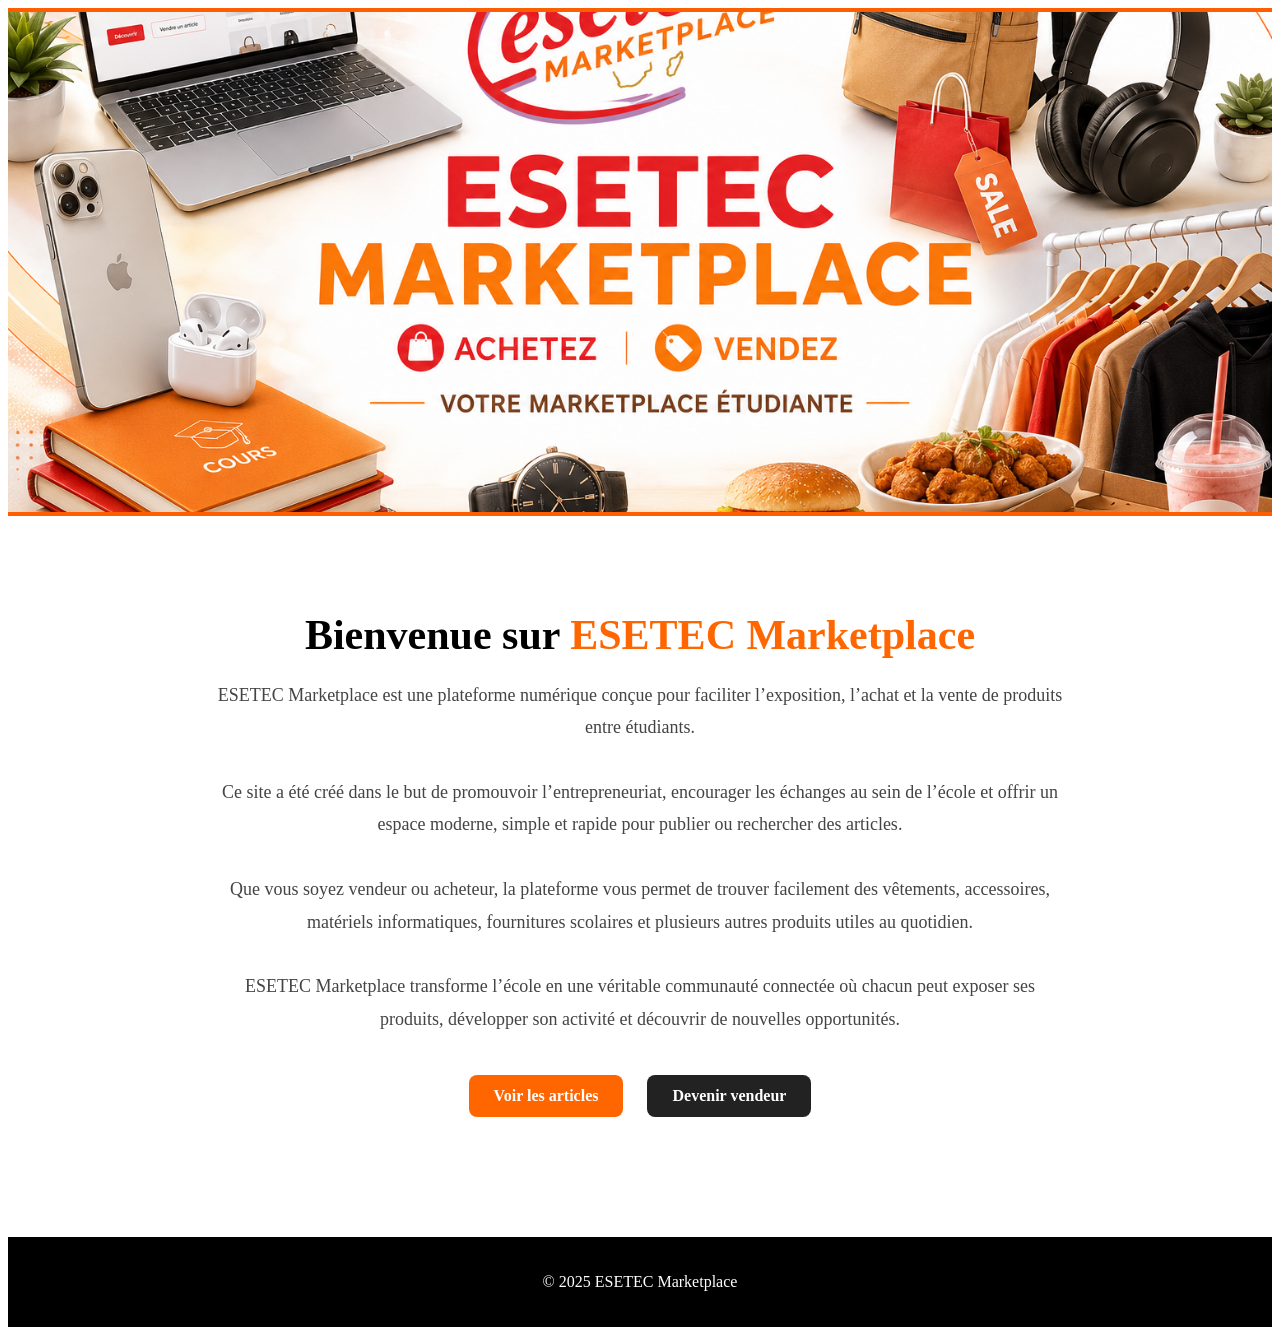
==== index.html @ 07396e25 "Add files via upload" ====
<!DOCTYPE html>
<html lang="fr">

<head>
    <meta charset="UTF-8">
    <meta name="viewport" content="width=device-width, initial-scale=1.0">
    <link rel="stylesheet" href="index.css">
    <title>Accueil</title>
</head>

<body>

    <!-- HEADER -->
    <header class="header-image">
  
       


    </header>

   

    <!-- HERO / PRESENTATION -->
    <section class="hero">

        <h1>
            Bienvenue sur <span>ESETEC Marketplace</span>
        </h1>

        <p class="description">
            ESETEC Marketplace est une plateforme numérique conçue pour faciliter
            l’exposition, l’achat et la vente de produits entre étudiants.
            <br><br>

            Ce site a été créé dans le but de promouvoir l’entrepreneuriat,
            encourager les échanges au sein de l’école et offrir un espace moderne,
            simple et rapide pour publier ou rechercher des articles.
            <br><br>

            Que vous soyez vendeur ou acheteur, la plateforme vous permet de trouver
            facilement des vêtements, accessoires, matériels informatiques,
            fournitures scolaires et plusieurs autres produits utiles au quotidien.
            <br><br>

            ESETEC Marketplace transforme l’école en une véritable communauté
            connectée où chacun peut exposer ses produits, développer son activité
            et découvrir de nouvelles opportunités.
        </p>

        <div class="hero-boutons">

            <a href="espace_client.html" class="btn-principal">
                Voir les articles
            </a>

            <a href="espace_vendeur.html" class="btn-secondaire">
                Devenir vendeur
            </a>

        </div>

    </section>

   <!-- FOOTER -->
    <footer>
        <p>© 2025 ESETEC Marketplace</p>
    </footer>
</body>

</html>
---- index.css ----
/* HEADER */

.header-image{
    background-image: url("imade_arriere_plan1.png");
    background-size: cover;
    background-position: center;
    height: 500px;
    border-top: 4px solid #ff5e00;
    border-bottom: 4px solid #ff5e00;
}

.overlay{
    width: 100%;
    height: 100%;
    background: rgba(255,255,255,0.55);
    padding-top: 20px;
}






/* HERO */

.hero{
    text-align: center;
    padding: 60px 20px;
}

.hero h1{
    font-size: 42px;
    margin-bottom: 20px;
}

.hero span{
    color: #ff6600;
}

.description{
    max-width: 850px;
    margin: auto;
    font-size: 18px;
    line-height: 1.8;
    color: #444;
}

/* BOUTONS */

.hero-boutons{
    margin-top: 30px;
}

.btn-principal,
.btn-secondaire{
    display: inline-block;

    text-decoration: none;

    padding: 12px 25px;
    margin: 10px;

    border-radius: 8px;

    font-weight: bold;
}

.btn-principal{
    background: #ff6600;
    color: white;
}
.btn-principal:hover{
    background: #000000;
    color: white;
}

.btn-secondaire{
    background: #222;
    color: white;
}
.btn-secondaire:hover{
    background: #ff6600;
    color: white;
}

/*  FOOTER*/

footer{
    background: black;
    color: white;

    text-align: center;

    padding: 20px;
    margin-top: 50px;

   
    
}

/* RESPONSIVE */

@media(max-width:768px){

    .header-image nav a{
        display: block;
        margin: 10px auto;
    }

    .recherche{
        width: 95%;
    }

    .recherche input,
    .recherche select,
    .recherche button{
        width: 100%;
    }

    .hero h1{
        font-size: 30px;
    }
}
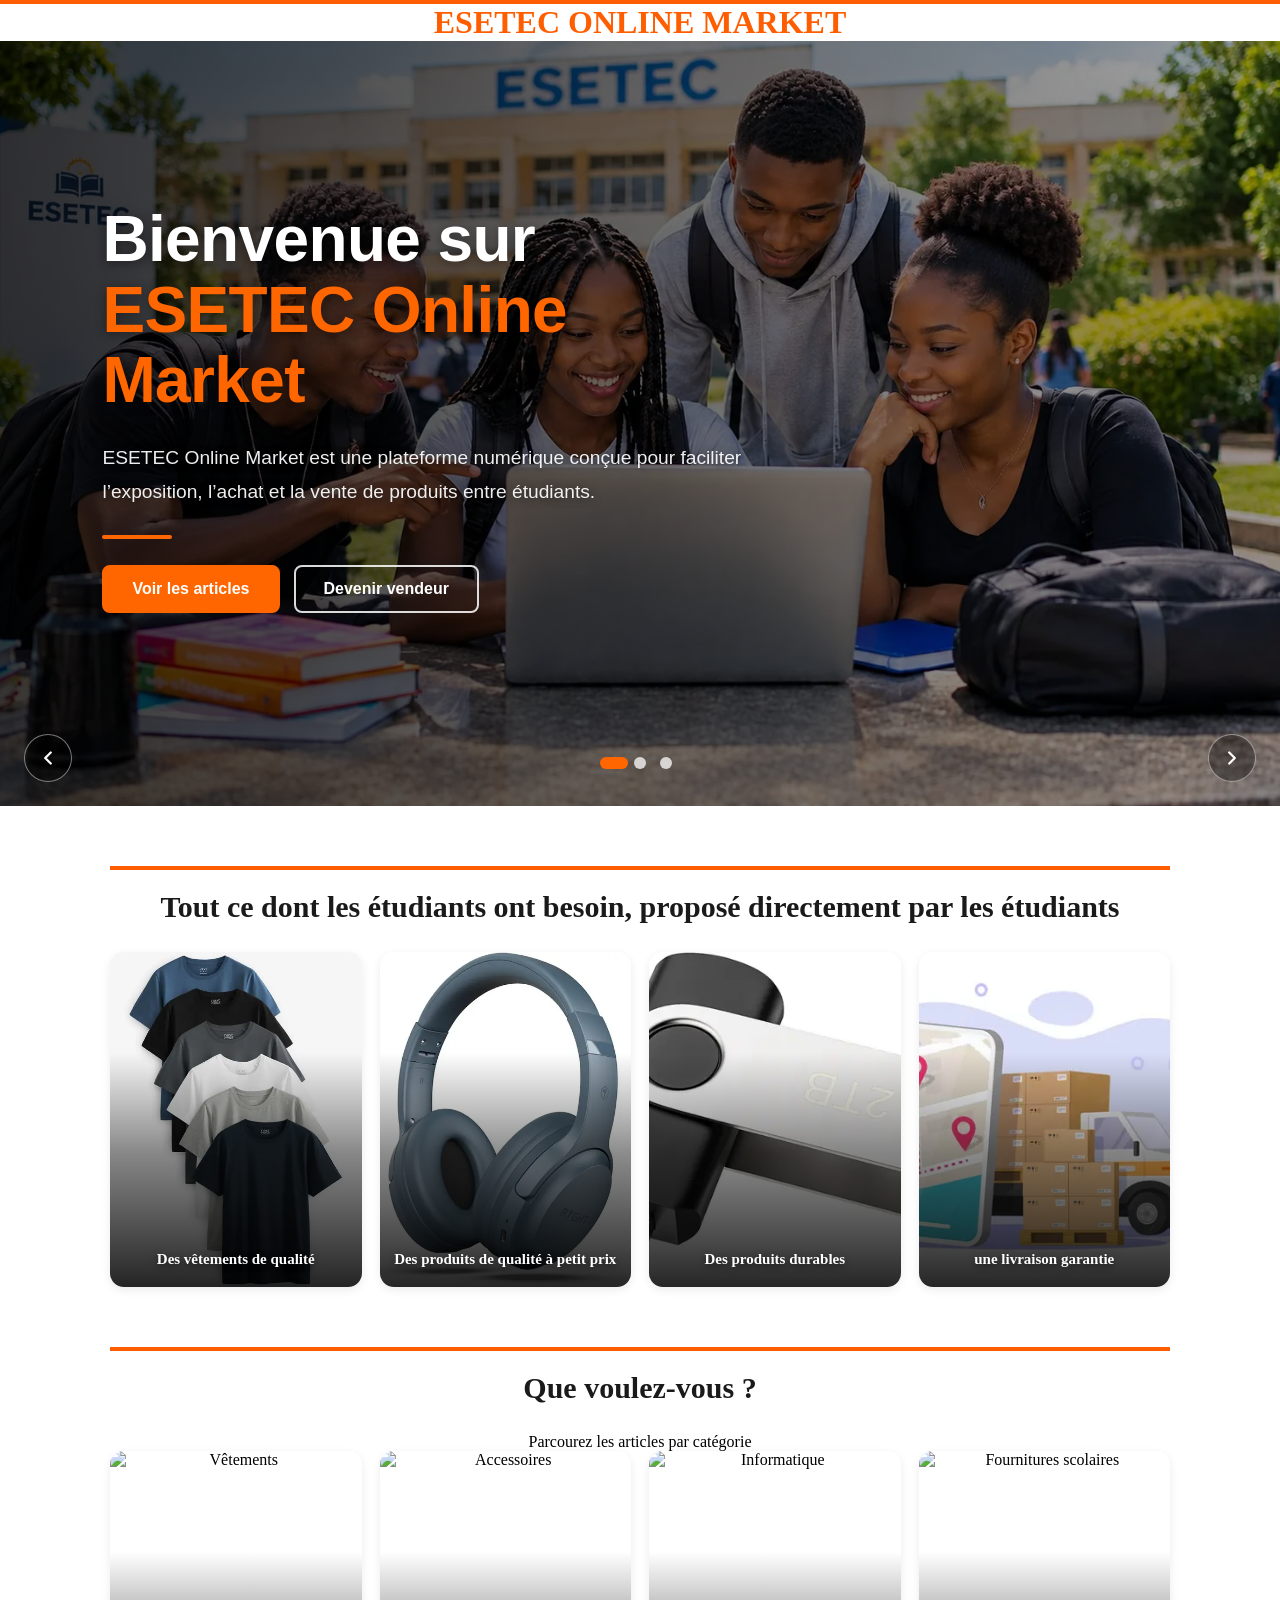
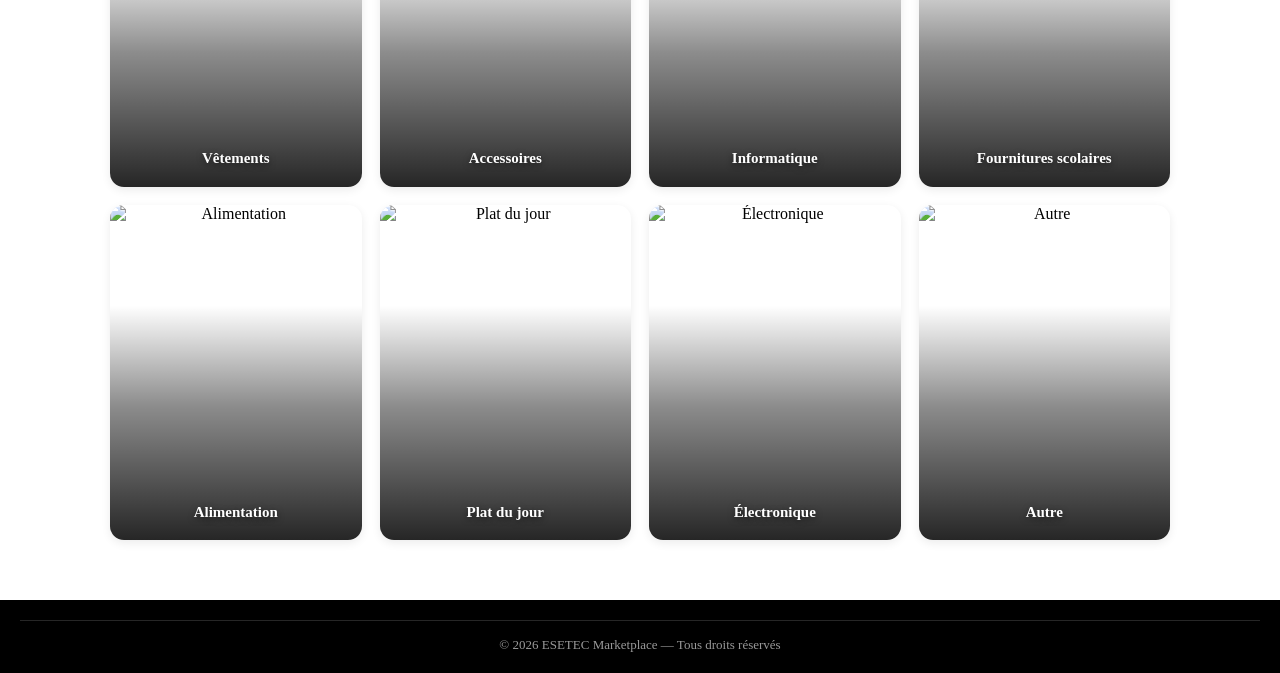
==== commit cad04dd9: "Add files via upload" ====
--- a/index.html
+++ b/index.html
@@ -1,70 +1,323 @@
-<!DOCTYPE html>
-<html lang="fr">
-
-<head>
-    <meta charset="UTF-8">
-    <meta name="viewport" content="width=device-width, initial-scale=1.0">
-    <link rel="stylesheet" href="index.css">
-    <title>Accueil</title>
-</head>
-
-<body>
-
-    <!-- HEADER -->
-    <header class="header-image">
-  
-       
-
-
-    </header>
-
-   
-
-    <!-- HERO / PRESENTATION -->
-    <section class="hero">
-
-        <h1>
-            Bienvenue sur <span>ESETEC Marketplace</span>
-        </h1>
-
-        <p class="description">
-            ESETEC Marketplace est une plateforme numérique conçue pour faciliter
-            l’exposition, l’achat et la vente de produits entre étudiants.
-            <br><br>
-
-            Ce site a été créé dans le but de promouvoir l’entrepreneuriat,
-            encourager les échanges au sein de l’école et offrir un espace moderne,
-            simple et rapide pour publier ou rechercher des articles.
-            <br><br>
-
-            Que vous soyez vendeur ou acheteur, la plateforme vous permet de trouver
-            facilement des vêtements, accessoires, matériels informatiques,
-            fournitures scolaires et plusieurs autres produits utiles au quotidien.
-            <br><br>
-
-            ESETEC Marketplace transforme l’école en une véritable communauté
-            connectée où chacun peut exposer ses produits, développer son activité
-            et découvrir de nouvelles opportunités.
-        </p>
-
-        <div class="hero-boutons">
-
-            <a href="espace_client.html" class="btn-principal">
-                Voir les articles
-            </a>
-
-            <a href="espace_vendeur.html" class="btn-secondaire">
-                Devenir vendeur
-            </a>
-
-        </div>
-
-    </section>
-
-   <!-- FOOTER -->
-    <footer>
-        <p>© 2025 ESETEC Marketplace</p>
-    </footer>
-</body>
-
-</html>+<!DOCTYPE html>
+<html lang="fr">
+
+<head>
+    <meta charset="UTF-8">
+    <meta name="viewport" content="width=device-width, initial-scale=1.0">
+    <link rel="stylesheet" href="index.css">
+    <title> Accueil</title>
+    <link rel="icon" type="image/png" href="logo.png">
+</head>
+
+<body>
+    <header>
+        <h1>ESETEC ONLINE MARKET</h1>
+    </header>
+    
+
+
+<!-- HERO SLIDER -->
+    <section class="hero-slider" id="hero-slider" aria-roledescription="carrousel" aria-label="Présentation d’ESETEC Marketplace">
+
+        <div class="slides">
+
+            <!-- SLIDE 1 -->
+            <article class="slide slide-1 is-active" aria-roledescription="diapositive" aria-label="1 sur 3">
+                <div class="slide-contenu">
+                    <h2 class="slide-titre">
+                        Bienvenue sur <span class="titre-accent">ESETEC Online Market</span>
+                    </h2>
+
+                    <p class="slide-texte">
+                        ESETEC Online Market est une plateforme numérique conçue pour faciliter
+                        l’exposition, l’achat et la vente de produits entre étudiants.
+                    </p>
+
+                    <span class="slide-trait" aria-hidden="true"></span>
+
+                    <div class="hero-boutons">
+                        <a href="espace_client.html" class="btn-principal">Voir les articles</a>
+                        <a href="espace_vendeur.html" class="btn-secondaire">Devenir vendeur</a>
+                    </div>
+                </div>
+            </article>
+
+            <!-- SLIDE 2 -->
+            <article class="slide slide-2" data-bg-image="slide2.webp" aria-roledescription="diapositive" aria-label="2 sur 3" aria-hidden="true">
+                <div class="slide-contenu">
+                    <h2 class="slide-titre">
+                        ESETEC <span class="titre-accent">Online Market</span>
+                    </h2>
+
+                    <p class="slide-texte">
+                        Ce site a été créé dans le but de promouvoir l’entrepreneuriat,
+                        encourager les échanges au sein de l’école et offrir un espace moderne,
+                        simple et rapide pour publier ou rechercher des articles.
+                    </p>
+
+                    <span class="slide-trait" aria-hidden="true"></span>
+
+                    <div class="hero-boutons">
+                        <a href="espace_client.html" class="btn-principal">Voir les articles</a>
+                        <a href="espace_vendeur.html" class="btn-secondaire">Devenir vendeur</a>
+                    </div>
+                </div>
+            </article>
+
+            <!-- SLIDE 3 -->
+            <article class="slide slide-3" data-bg-image="slide3.webp" aria-roledescription="diapositive" aria-label="3 sur 3" aria-hidden="true">
+                <div class="slide-contenu">
+                    <h2 class="slide-titre">
+                        Une communauté <span class="titre-accent">connectée</span>
+                    </h2>
+
+                    <p class="slide-texte">
+                        Que vous soyez vendeur ou acheteur, la plateforme vous permet de trouver
+                        facilement des vêtements, accessoires, matériels informatiques,
+                        fournitures scolaires et plusieurs autres produits utiles au quotidien.
+                    </p>
+
+                    <span class="slide-trait" aria-hidden="true"></span>
+
+                    <p class="slide-texte slide-texte-secondaire">
+                        ESETEC Marketplace transforme l’école en une véritable communauté
+                        connectée où chacun peut exposer ses produits, développer son activité
+                        et découvrir de nouvelles opportunités.
+                    </p>
+
+                    <div class="hero-boutons">
+                        <a href="espace_client.html" class="btn-principal">Voir les articles</a>
+                        <a href="espace_vendeur.html" class="btn-secondaire">Devenir vendeur</a>
+                    </div>
+                </div>
+            </article>
+
+        </div>
+
+        <!-- FLECHES PRECEDENT / SUIVANT -->
+        <button type="button" class="hero-fleche hero-precedent" aria-label="Diapositive précédente">
+            <svg viewBox="0 0 24 24" width="22" height="22" fill="none" stroke="currentColor" stroke-width="2.5" stroke-linecap="round" stroke-linejoin="round" aria-hidden="true"><polyline points="15 18 9 12 15 6"></polyline></svg>
+        </button>
+
+        <button type="button" class="hero-fleche hero-suivant" aria-label="Diapositive suivante">
+            <svg viewBox="0 0 24 24" width="22" height="22" fill="none" stroke="currentColor" stroke-width="2.5" stroke-linecap="round" stroke-linejoin="round" aria-hidden="true"><polyline points="9 18 15 12 9 6"></polyline></svg>
+        </button>
+
+        <!-- POINTS DE NAVIGATION -->
+        <div class="hero-dots" role="group" aria-label="Choisir une diapositive">
+            <button type="button" class="hero-dot is-active" aria-label="Aller à la diapositive 1" aria-current="true"></button>
+            <button type="button" class="hero-dot" aria-label="Aller à la diapositive 2"></button>
+            <button type="button" class="hero-dot" aria-label="Aller à la diapositive 3"></button>
+        </div>
+
+    </section>
+
+
+    <section class="categories-populaires">
+        <h2>Tout ce dont les étudiants ont besoin,
+       proposé directement par les étudiants</h2>
+        <p class="sous-titre"></p>
+
+        <div class="categories-grille">
+            
+            
+            <div class="categorie-carte">
+                <span class="icone"><img src="C04-288s.webp" alt="" width="100%" height="100%" loading="lazy"></span>
+                <h3>Des vêtements de qualité</h3>
+            </div>
+            <div class="categorie-carte">
+                <span class="icone"><img src="casque-audio.webp" alt="" width="100%" height="100%" loading="lazy"></span>
+                <h3>Des produits de qualité à petit prix </h3>
+            </div>
+            <div class="categorie-carte">
+                <span class="icone"><img src="produit-durable.webp" alt="" width="100%" height="100%" loading="lazy"></span>
+                <h3>Des produits durables</h3>
+            </div>
+            <div class="categorie-carte">
+                <span class="icone"><img src="livraison.webp" alt="" width="100%" height="100%" loading="lazy"></span>
+                <h3>une livraison garantie</h3>
+            </div>
+        </div>
+    </section>
+
+   
+
+    <section class="categories-populaires">
+        <h2>Que voulez-vous ?</h2>
+        <p class="sous-titre">Parcourez les articles par catégorie</p>
+
+        <div class="categories-grille">
+            <a class="categorie-carte" href="espace_client.html?categorie=Vêtements">
+                <span class="icone"><img src="https://images.unsplash.com/photo-1679212622264-646085f5653f?auto=format&fit=crop&w=800&q=80" alt="Vêtements" loading="lazy"></span>
+                <h3>Vêtements</h3>
+            </a>
+            <a class="categorie-carte" href="espace_client.html?categorie=Accessoires">
+                <span class="icone"><img src="https://images.unsplash.com/photo-1567473031050-4248185c685d?auto=format&fit=crop&w=800&q=80" alt="Accessoires" loading="lazy"></span>
+                <h3>Accessoires</h3>
+            </a>
+            <a class="categorie-carte" href="espace_client.html?categorie=Informatique">
+                <span class="icone"><img src="https://images.unsplash.com/photo-1709721835709-a7440f7f99e6?auto=format&fit=crop&w=800&q=80" alt="Informatique" loading="lazy"></span>
+                <h3>Informatique</h3>
+            </a>
+            <a class="categorie-carte" href="espace_client.html?categorie=Fournitures">
+                <span class="icone"><img src="https://images.unsplash.com/photo-1661205490694-4f4c65d8e9f2?auto=format&fit=crop&w=800&q=80" alt="Fournitures scolaires" loading="lazy"></span>
+                <h3>Fournitures scolaires</h3>
+            </a>
+            <a class="categorie-carte" href="espace_client.html?categorie=Alimentation">
+                <span class="icone"><img src="https://images.unsplash.com/photo-1635774855717-0aec182f92cc?auto=format&fit=crop&w=800&q=80" alt="Alimentation" loading="lazy"></span>
+                <h3>Alimentation</h3>
+            </a>
+            <a class="categorie-carte" href="espace_client.html?categorie=Plat du jour">
+                <span class="icone"><img src="https://images.unsplash.com/photo-1504674900247-0877df9cc836?auto=format&fit=crop&w=800&q=80" alt="Plat du jour" loading="lazy"></span>
+                <h3>Plat du jour</h3>
+            </a>
+            <a class="categorie-carte" href="espace_client.html?categorie=Électronique">
+                <span class="icone"><img src="https://images.unsplash.com/photo-1678851836066-dc27614cc56b?auto=format&fit=crop&w=800&q=80" alt="Électronique" loading="lazy"></span>
+                <h3>Électronique</h3>
+            </a>
+            <a class="categorie-carte" href="espace_client.html?categorie=Autre">
+                <span class="icone"><img src="https://images.unsplash.com/photo-1629580484403-0ca253fcce3d?auto=format&fit=crop&w=800&q=80" alt="Autre" loading="lazy"></span>
+                <h3>Autre</h3>
+            </a>
+        </div>
+    </section>
+
+   <!-- FOOTER -->
+    <footer class="footer-site">
+        <div class="footer-bas">
+            <p>© <span id="annee-courante"></span> ESETEC Marketplace — Tous droits réservés</p>
+        </div>
+
+        <script>
+            document.getElementById("annee-courante").textContent = new Date().getFullYear();
+        </script>
+    </footer>
+
+    <!-- SCRIPT DU HERO SLIDER -->
+    <script>
+        (function () {
+
+            var DELAI_ENTRE_SLIDES = 6000;
+
+            var slider = document.getElementById("hero-slider");
+            if (!slider) { return; }
+
+            var slides = slider.querySelectorAll(".slide");
+            var dots = slider.querySelectorAll(".hero-dot");
+            var btnPrecedent = slider.querySelector(".hero-precedent");
+            var btnSuivant = slider.querySelector(".hero-suivant");
+
+            var courant = 0;
+            var minuteur = null;
+
+            /* Charge l'image de fond d'une diapositive seulement la première fois
+               qu'on en a besoin (pas toutes en même temps au chargement du site) */
+            function chargerImageSlide(slide) {
+                var image = slide.getAttribute("data-bg-image");
+                if (image) {
+                    slide.style.setProperty("--slide-bg", "url('" + image + "')");
+                    slide.classList.add("slide-image-chargee");
+                    slide.removeAttribute("data-bg-image");
+                }
+            }
+
+            /* Affiche la slide numéro i */
+            function afficher(i) {
+                courant = (i + slides.length) % slides.length;
+
+                chargerImageSlide(slides[courant]);
+                // Pré-charge la prochaine diapositive un peu à l'avance pour une transition fluide,
+                // sans pour autant tout télécharger dès l'arrivée sur le site.
+                chargerImageSlide(slides[(courant + 1) % slides.length]);
+
+                for (var n = 0; n < slides.length; n++) {
+                    var actif = (n === courant);
+                    slides[n].classList.toggle("is-active", actif);
+                    slides[n].setAttribute("aria-hidden", actif ? "false" : "true");
+
+                    if (dots[n]) {
+                        dots[n].classList.toggle("is-active", actif);
+                        if (actif) {
+                            dots[n].setAttribute("aria-current", "true");
+                        } else {
+                            dots[n].removeAttribute("aria-current");
+                        }
+                    }
+                }
+            }
+
+            /* Défilement automatique : ne s'arrête jamais définitivement */
+            function arreter() {
+                clearTimeout(minuteur);
+                minuteur = null;
+            }
+
+            function planifier() {
+                arreter();
+                if (document.hidden) { return; }
+
+                minuteur = setTimeout(function () {
+                    afficher(courant + 1);
+                    planifier();
+                }, DELAI_ENTRE_SLIDES);
+            }
+
+            /* Navigation manuelle : on change de slide puis le compte à rebours repart de zéro */
+            function allerA(i) {
+                afficher(i);
+                planifier();
+            }
+
+            btnPrecedent.addEventListener("click", function () { allerA(courant - 1); });
+            btnSuivant.addEventListener("click", function () { allerA(courant + 1); });
+
+            for (var d = 0; d < dots.length; d++) {
+                (function (index) {
+                    dots[index].addEventListener("click", function () { allerA(index); });
+                })(d);
+            }
+
+            /* Flèches du clavier */
+            slider.addEventListener("keydown", function (e) {
+                if (e.key === "ArrowLeft") { allerA(courant - 1); }
+                if (e.key === "ArrowRight") { allerA(courant + 1); }
+            });
+
+            /* Balayage au doigt sur téléphone / tablette */
+            var departX = null;
+
+            slider.addEventListener("touchstart", function (e) {
+                departX = e.touches[0].clientX;
+                arreter();
+            }, { passive: true });
+
+            slider.addEventListener("touchend", function (e) {
+                if (departX !== null) {
+                    var ecart = e.changedTouches[0].clientX - departX;
+                    if (Math.abs(ecart) > 50) {
+                        afficher(ecart < 0 ? courant + 1 : courant - 1);
+                    }
+                }
+                departX = null;
+                planifier();
+            }, { passive: true });
+
+            slider.addEventListener("touchcancel", function () {
+                departX = null;
+                planifier();
+            }, { passive: true });
+
+            /* Pas de défilement quand l'onglet est en arrière-plan */
+            document.addEventListener("visibilitychange", function () {
+                if (document.hidden) { arreter(); } else { planifier(); }
+            });
+
+            /* Démarrage */
+            afficher(0);
+            planifier();
+
+        })();
+    </script>
+</body>
+
+</html>
--- a/index.css
+++ b/index.css
@@ -1,123 +1,658 @@
-/* HEADER */
-
-.header-image{
-    background-image: url("imade_arriere_plan1.png");
-    background-size: cover;
-    background-position: center;
-    height: 500px;
-    border-top: 4px solid #ff5e00;
-    border-bottom: 4px solid #ff5e00;
-}
-
-.overlay{
-    width: 100%;
-    height: 100%;
-    background: rgba(255,255,255,0.55);
-    padding-top: 20px;
-}
-
-
-
-
-
-
-/* HERO */
-
-.hero{
-    text-align: center;
-    padding: 60px 20px;
-}
-
-.hero h1{
-    font-size: 42px;
-    margin-bottom: 20px;
-}
-
-.hero span{
-    color: #ff6600;
-}
-
-.description{
-    max-width: 850px;
-    margin: auto;
-    font-size: 18px;
-    line-height: 1.8;
-    color: #444;
-}
-
-/* BOUTONS */
-
-.hero-boutons{
-    margin-top: 30px;
-}
-
-.btn-principal,
-.btn-secondaire{
-    display: inline-block;
-
-    text-decoration: none;
-
-    padding: 12px 25px;
-    margin: 10px;
-
-    border-radius: 8px;
-
-    font-weight: bold;
-}
-
-.btn-principal{
-    background: #ff6600;
-    color: white;
-}
-.btn-principal:hover{
-    background: #000000;
-    color: white;
-}
-
-.btn-secondaire{
-    background: #222;
-    color: white;
-}
-.btn-secondaire:hover{
-    background: #ff6600;
-    color: white;
-}
-
-/*  FOOTER*/
-
-footer{
-    background: black;
-    color: white;
-
-    text-align: center;
-
-    padding: 20px;
-    margin-top: 50px;
-
-   
-    
-}
-
-/* RESPONSIVE */
-
-@media(max-width:768px){
-
-    .header-image nav a{
-        display: block;
-        margin: 10px auto;
-    }
-
-    .recherche{
-        width: 95%;
-    }
-
-    .recherche input,
-    .recherche select,
-    .recherche button{
-        width: 100%;
-    }
-
-    .hero h1{
-        font-size: 30px;
-    }
-}+*{
+    margin: 0;
+    padding: 0;
+    box-sizing: border-box;
+}
+
+html, body{
+    overflow-x: hidden;
+    max-width: 100vw;
+    margin: 0;
+    padding: 0;
+}
+
+img{
+    max-width: 100%;
+    height: auto;
+}
+
+/* HEADER */
+header{
+    text-align: center;
+}
+
+h1{
+    border-top: 4px solid #ff5e00;
+    color: #ff5e00;
+    margin-top: 0 auto;
+
+}
+
+.header-image{
+    background-image: url("imade_arriere_plan1.webp");
+    background-size: cover;
+    background-position: center;
+    height: 500px;
+    border-top: 4px solid #ff5e00;
+    border-bottom: 4px solid #ff5e00;
+}
+
+.overlay{
+    width: 100%;
+    height: 100%;
+    background: rgba(255,255,255,0.55);
+    padding-top: 20px;
+}
+
+
+
+
+
+
+/* =========================================================
+   HERO SLIDER
+========================================================= */
+
+.hero-slider{
+    position: relative;
+    width: 100%;
+    overflow: hidden;
+    background: #111;
+    color: #fff;
+    font-family: "Segoe UI", Arial, Helvetica, sans-serif;
+}
+
+/* Toutes les slides sont empilées au même endroit :
+   la hauteur s'adapte à la slide la plus haute (jamais de texte coupé) */
+.slides{
+    display: grid;
+}
+
+.slide{
+    grid-area: 1 / 1;
+    position: relative;
+    display: flex;
+    align-items: center;
+    min-height: clamp(560px, 85vh, 820px);
+    padding: 90px 8% 120px;
+
+    opacity: 0;
+    visibility: hidden;
+    transition:
+        opacity 1.2s ease,
+        visibility 0s linear 1.2s;
+}
+
+.slide.is-active{
+    opacity: 1;
+    visibility: visible;
+    z-index: 1;
+    transition-delay: 0s;
+}
+
+/* Image de fond (remplit toute la section, sans déformation) */
+.slide::before{
+    content: "";
+    position: absolute;
+    inset: 0;
+    background-size: cover;
+    background-position: center;
+    background-repeat: no-repeat;
+    transform: scale(1.06);
+    transition: transform 8s ease-out;
+}
+
+.slide.is-active::before{
+    transform: scale(1);
+}
+
+/* Seule l'image de la 1ère diapositive est chargée tout de suite (visible dès l'arrivée).
+   Les images des diapositives 2 et 3 sont ajoutées en JS (via --slide-bg) juste avant
+   leur affichage, pour que le visiteur ne télécharge pas les 3 images d'un coup. */
+.slide-1::before{ background-image: url("slide1.webp"); }
+.slide-2::before, .slide-3::before{ background-image: var(--slide-bg, none); }
+
+/* Voile noir semi-transparent, plus foncé côté texte (gauche) */
+.slide::after{
+    content: "";
+    position: absolute;
+    inset: 0;
+    background:
+        linear-gradient(90deg,
+            rgba(0,0,0,0.78) 0%,
+            rgba(0,0,0,0.58) 50%,
+            rgba(0,0,0,0.35) 100%);
+}
+
+/* CONTENU */
+
+.slide-contenu{
+    position: relative;
+    z-index: 2;
+    width: 100%;
+    max-width: 640px;
+}
+
+.slide-titre{
+    font-size: clamp(2.1rem, 5.2vw, 4rem);
+    font-weight: 800;
+    line-height: 1.1;
+    letter-spacing: -0.01em;
+    margin-bottom: 26px;
+    text-shadow: 0 2px 12px rgba(0,0,0,0.45);
+}
+
+.titre-accent{
+    display: block;
+    color: #ff6600;
+}
+
+.slide-texte{
+    max-width: 34em;
+    font-size: clamp(1rem, 1.5vw, 1.2rem);
+    line-height: 1.75;
+    color: rgba(255,255,255,0.93);
+    text-shadow: 0 1px 8px rgba(0,0,0,0.5);
+}
+
+.slide-texte-secondaire{
+    color: rgba(255,255,255,0.85);
+}
+
+.slide-trait{
+    display: block;
+    width: 70px;
+    height: 4px;
+    margin: 26px 0;
+    background: #ff6600;
+    border-radius: 4px;
+}
+
+/* BOUTONS DU HERO (mêmes liens qu'avant) */
+
+.hero-slider .hero-boutons{
+    display: flex;
+    flex-wrap: wrap;
+    gap: 14px;
+    margin-top: 0;
+}
+
+.hero-slider .btn-principal,
+.hero-slider .btn-secondaire{
+    margin: 0;
+    padding: 13px 28px;
+    border: 2px solid #ff6600;
+    transition: background 0.3s ease, border-color 0.3s ease, color 0.3s ease;
+}
+
+.hero-slider .btn-principal:hover{
+    background: #fff;
+    border-color: #fff;
+    color: #111;
+}
+
+.hero-slider .btn-secondaire{
+    background: transparent;
+    border-color: rgba(255,255,255,0.85);
+}
+
+.hero-slider .btn-secondaire:hover{
+    background: #ff6600;
+    border-color: #ff6600;
+    color: #fff;
+}
+
+/* APPARITION PROGRESSIVE DU CONTENU */
+
+.slide-contenu > *{
+    opacity: 0;
+    transform: translateY(24px);
+    transition: opacity 0.5s ease, transform 0.5s ease;
+}
+
+.slide.is-active .slide-contenu > *{
+    opacity: 1;
+    transform: none;
+    transition: opacity 1s ease, transform 1s ease;
+}
+
+.slide.is-active .slide-contenu > :nth-child(1){ transition-delay: 0.45s; }
+.slide.is-active .slide-contenu > :nth-child(2){ transition-delay: 0.7s; }
+.slide.is-active .slide-contenu > :nth-child(3){ transition-delay: 0.9s; }
+.slide.is-active .slide-contenu > :nth-child(4){ transition-delay: 1.05s; }
+.slide.is-active .slide-contenu > :nth-child(5){ transition-delay: 1.2s; }
+
+/* FLECHES */
+
+.hero-fleche{
+    position: absolute;
+    bottom: 24px;
+    z-index: 5;
+    display: flex;
+    align-items: center;
+    justify-content: center;
+    width: 48px;
+    height: 48px;
+    padding: 0;
+    color: #fff;
+    background: rgba(0,0,0,0.35);
+    border: 1px solid rgba(255,255,255,0.45);
+    border-radius: 50%;
+    cursor: pointer;
+    transition: background 0.3s ease, border-color 0.3s ease;
+}
+
+.hero-precedent{ left: 24px; }
+.hero-suivant{ right: 24px; }
+
+.hero-fleche:hover{
+    background: #ff6600;
+    border-color: #ff6600;
+}
+
+/* POINTS */
+
+.hero-dots{
+    position: absolute;
+    left: 50%;
+    bottom: 30px;
+    z-index: 5;
+    transform: translateX(-50%);
+    display: flex;
+    align-items: center;
+}
+
+.hero-dot{
+    position: relative;
+    width: 26px;
+    height: 26px;
+    padding: 0;
+    background: transparent;
+    border: none;
+    cursor: pointer;
+}
+
+.hero-dot::before{
+    content: "";
+    position: absolute;
+    top: 50%;
+    left: 50%;
+    width: 12px;
+    height: 12px;
+    transform: translate(-50%, -50%);
+    background: rgba(255,255,255,0.75);
+    border-radius: 12px;
+    transition: width 0.4s ease, background 0.4s ease;
+}
+
+.hero-dot:hover::before{
+    background: #fff;
+}
+
+.hero-dot.is-active::before{
+    width: 28px;
+    background: #ff6600;
+}
+
+/* Contour visible pour la navigation au clavier */
+.hero-fleche:focus-visible,
+.hero-dot:focus-visible,
+.hero-slider .btn-principal:focus-visible,
+.hero-slider .btn-secondaire:focus-visible{
+    outline: 3px solid #ffc832;
+    outline-offset: 3px;
+}
+
+/* BOUTONS (hors slider, inchangés) */
+
+.btn-principal,
+.btn-secondaire{
+    display: inline-block;
+
+    text-decoration: none;
+
+    padding: 12px 25px;
+    margin: 10px;
+
+    border-radius: 8px;
+
+    font-weight: bold;
+}
+
+.btn-principal{
+    background: #ff6600;
+    color: white;
+}
+.btn-principal:hover{
+    background: #000000;
+    color: white;
+}
+
+.btn-secondaire{
+    background: #222;
+    color: white;
+}
+.btn-secondaire:hover{
+    background: #ff6600;
+    color: white;
+}
+
+/* =========================================================
+   CATEGORIES POPULAIRES
+========================================================= */
+
+.categories-populaires{
+    max-width: 1100px;
+    margin: 60px auto;
+    padding: 0 20px;
+    text-align: center;
+    
+}
+
+.categories-populaires h2{
+    color: #1a1a1a;
+    font-size: 30px;
+    margin-bottom: 8px;
+     border-top: 4px solid #ff5e00;
+    margin-top: 0 auto;
+    padding: 20px;
+    
+}
+
+
+.categories-grille{
+    display: grid;
+    grid-template-columns: repeat(4, 1fr);
+    gap: 18px;
+}
+
+.categorie-carte{
+    position: relative;
+    display: flex;
+    flex-direction: column;
+    justify-content: flex-end;
+    aspect-ratio: 3 / 4;
+    border-radius: 14px;
+    overflow: hidden;
+    box-shadow: 0 3px 10px rgba(0,0,0,0.08);
+    transition: transform 0.25s ease, box-shadow 0.25s ease;
+    text-decoration: none;
+    color: inherit;
+}
+
+.categorie-carte .icone{
+    position: absolute;
+    inset: 0;
+    z-index: 0;
+}
+
+.categorie-carte .icone img{
+    width: 100%;
+    height: 100%;
+    object-fit: cover;
+    display: block;
+    transition: transform 0.4s ease;
+}
+
+.categorie-carte::before{
+    content: "";
+    position: absolute;
+    inset: 0;
+    z-index: 1;
+    background: linear-gradient(to top,
+        rgba(0,0,0,0.85) 0%,
+        rgba(0,0,0,0.45) 40%,
+        rgba(0,0,0,0) 70%);
+}
+
+.categorie-carte h3{
+    position: relative;
+    z-index: 2;
+    margin: 0;
+    padding: 18px 14px;
+    color: #fff;
+    font-size: 15px;
+    font-weight: 700;
+    line-height: 1.35;
+    text-shadow: 0 2px 6px rgba(0,0,0,0.55);
+}
+
+.categorie-carte:hover{
+    transform: translateY(-5px);
+    box-shadow: 0 8px 20px rgba(255,102,0,0.18);
+}
+
+.categorie-carte:hover .icone img{
+    transform: scale(1.07);
+}
+
+@media(max-width:768px){
+    .categories-grille{
+        grid-template-columns: repeat(2, 1fr);
+        gap: 14px;
+    }
+}
+
+@media(max-width:480px){
+    .categories-grille{
+        grid-template-columns: repeat(2, 1fr);
+        gap: 10px;
+    }
+
+    .categorie-carte h3{
+        font-size: 13px;
+        padding: 14px 10px;
+    }
+}
+
+/*  FOOTER*/
+
+footer{
+    background: black;
+    color: white;
+
+    padding: 20px;
+    margin-top: 50px;
+
+   
+    
+}
+
+.footer-conteneu{
+    display: grid;
+    grid-template-columns: 1.4fr 1fr 1fr;
+    gap: 30px;
+    max-width: 1100px;
+    margin: 0 auto;
+    padding: 40px 20px 20px;
+    text-align: left;
+}
+
+.footer-marque h3{
+    color: #ff6600;
+    font-size: 22px;
+    margin-bottom: 10px;
+}
+
+.footer-marque h3 span{
+    color: #fff;
+}
+
+.footer-marque p{
+    color: rgba(255,255,255,0.7);
+    font-size: 14px;
+    line-height: 1.6;
+}
+
+.footer-colonne h4{
+    color: #fff;
+    font-size: 15px;
+    margin-bottom: 14px;
+    text-transform: uppercase;
+    letter-spacing: 0.5px;
+}
+
+.footer-colonne ul{
+    list-style: none;
+}
+
+.footer-colonne li{
+    margin-bottom: 10px;
+    font-size: 14px;
+    color: rgba(255,255,255,0.75);
+}
+
+.footer-colonne a{
+    color: rgba(255,255,255,0.75);
+    text-decoration: none;
+    transition: color 0.25s ease;
+}
+
+.footer-colonne a:hover{
+    color: #ff6600;
+}
+
+.footer-bas{
+    border-top: 1px solid rgba(255,255,255,0.15);
+    padding: 16px 20px 0;
+    text-align: center;
+}
+
+.footer-bas p{
+    font-size: 13px;
+    color: rgba(255,255,255,0.6);
+}
+
+@media(max-width:768px){
+    .footer-conteneu{
+        grid-template-columns: 1fr 1fr;
+        text-align: center;
+    }
+
+    .footer-marque{
+        grid-column: 1 / -1;
+        text-align: center;
+    }
+}
+
+@media(max-width:480px){
+    .footer-conteneu{
+        grid-template-columns: 1fr;
+    }
+}
+
+/* RESPONSIVE */
+
+/* Tablettes */
+@media(max-width:900px){
+
+    .slide{
+        min-height: clamp(420px, 62vw, 640px);
+        padding: 70px 7% 110px;
+    }
+
+    .slide::after{
+        background:
+            linear-gradient(90deg,
+                rgba(0,0,0,0.80) 0%,
+                rgba(0,0,0,0.62) 60%,
+                rgba(0,0,0,0.5) 100%);
+    }
+}
+
+@media(max-width:768px){
+
+    .header-image nav a{
+        display: block;
+        margin: 10px auto;
+    }
+
+    .recherche{
+        width: 95%;
+    }
+
+    .recherche input,
+    .recherche select,
+    .recherche button{
+        width: 100%;
+    }
+}
+
+/* Téléphones */
+@media(max-width:600px){
+
+    .slide{
+        min-height: clamp(340px, 68vw, 480px);
+        padding: 50px 22px 110px;
+    }
+
+    /* voile uniforme pour un texte lisible sur toute la largeur */
+    .slide::after{
+        background: rgba(0,0,0,0.66);
+    }
+
+    .slide-titre{
+        margin-bottom: 18px;
+    }
+
+    .slide-texte{
+        line-height: 1.65;
+    }
+
+    .slide-trait{
+        width: 56px;
+        margin: 18px 0;
+    }
+
+    .hero-slider .hero-boutons{
+        gap: 10px;
+    }
+
+    .hero-slider .btn-principal,
+    .hero-slider .btn-secondaire{
+        padding: 12px 20px;
+        font-size: 0.95rem;
+    }
+
+    .hero-fleche{
+        width: 40px;
+        height: 40px;
+        bottom: 20px;
+    }
+
+    .hero-precedent{ left: 12px; }
+    .hero-suivant{ right: 12px; }
+
+    .hero-dots{
+        bottom: 24px;
+    }
+}
+
+/* Très petits téléphones */
+@media(max-width:360px){
+
+    .slide{
+        min-height: clamp(300px, 72vw, 420px);
+        padding: 40px 16px 105px;
+    }
+
+    .hero-slider .btn-principal,
+    .hero-slider .btn-secondaire{
+        padding: 11px 16px;
+        font-size: 0.9rem;
+    }
+}
+
+/* Si l'appareil demande moins d'animations : on garde le fondu,
+   mais on supprime le zoom et le glissement */
+@media (prefers-reduced-motion: reduce){
+
+    .slide::before{
+        transform: none;
+        transition: none;
+    }
+
+    .slide-contenu > *{
+        transform: none;
+    }
+}
